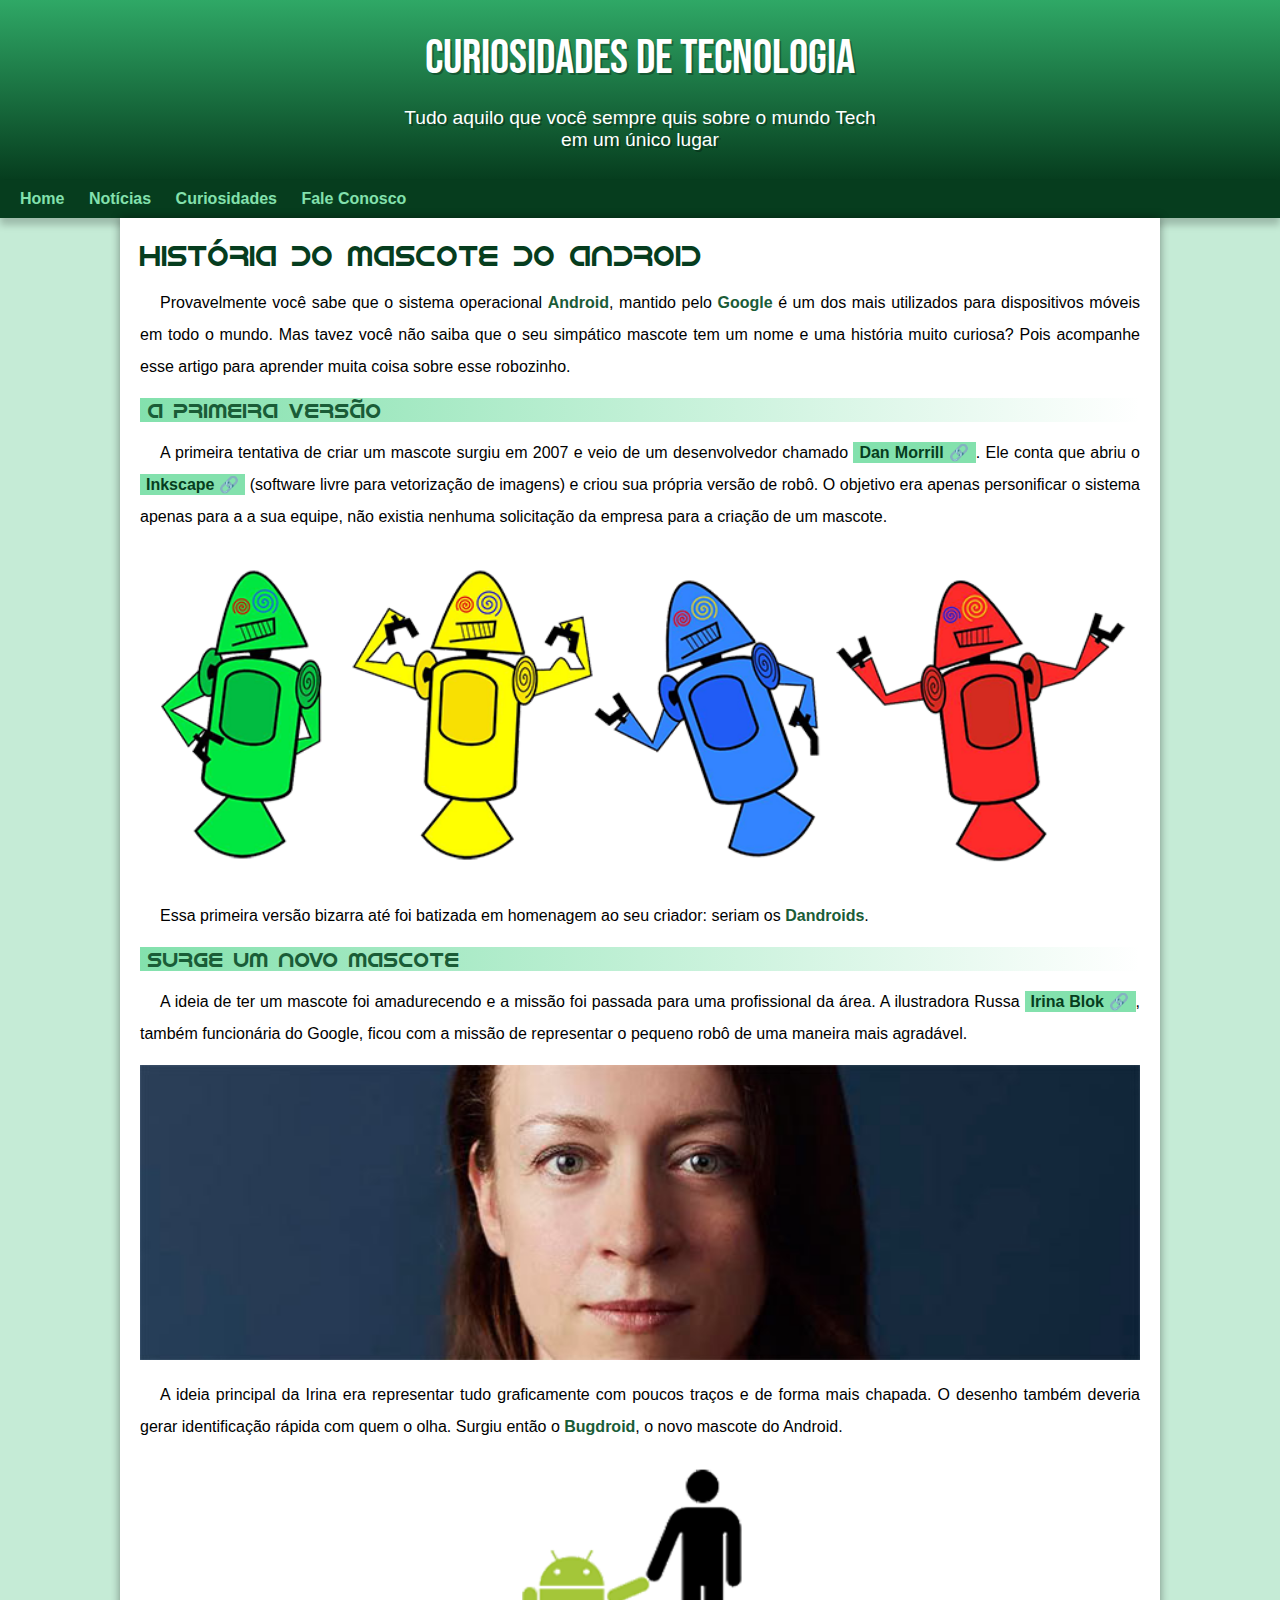
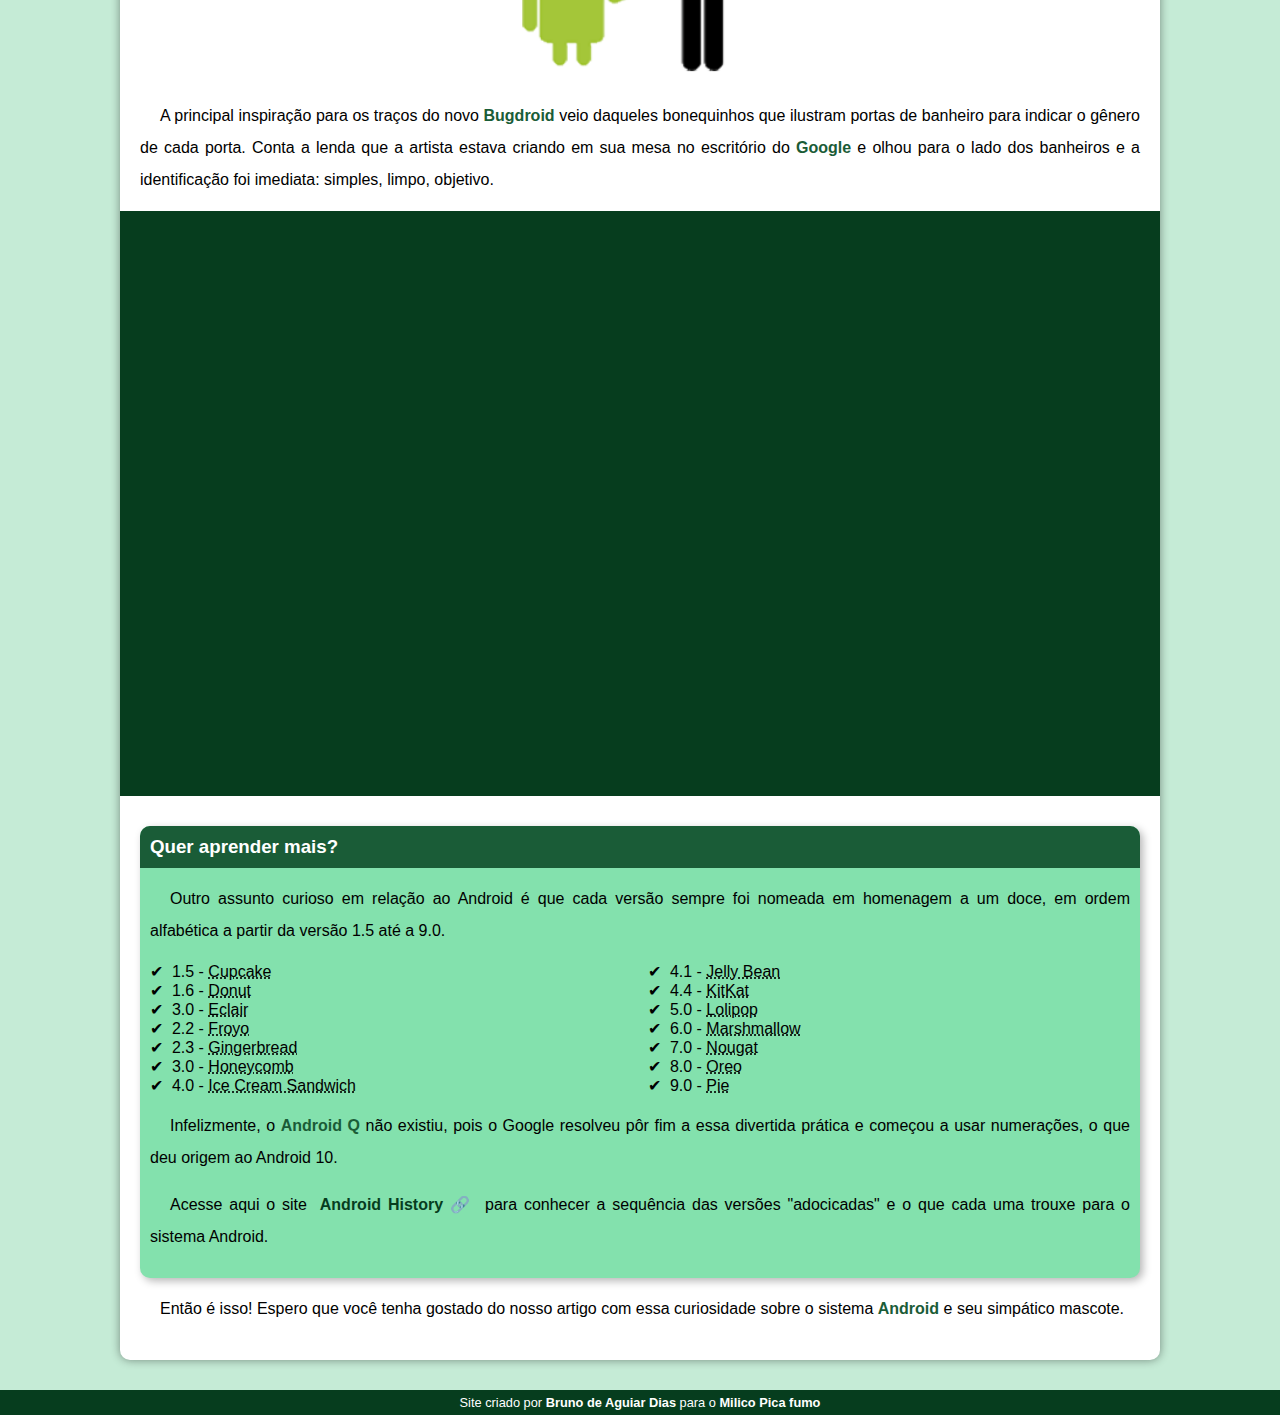
==== index.html @ b8d927bc "mudando nome no arquivo index" ====
<!DOCTYPE html>
<html lang="pt-br">
<head>
    <meta charset="UTF-8">
    <meta name="viewport" content="width=device-width, initial-scale=1.0">
    <title>Como surgiu o mascote do Android</title>
    <link rel="shortcut icon" href="favicon/favicon.ico" type="image/x-icon">
    <link rel="stylesheet" href="estilo/style.css">
</head>
<body>
    <header>
        <h1>Curiosidades de Tecnologia</h1>
        <p>Tudo aquilo que você sempre quis sobre o mundo Tech em um único lugar</p>
    </header>
    <nav>
        <a href="#">Home</a>
        <a href="#">Notícias</a>
        <a href="#">Curiosidades</a>
        <a href="#">Fale Conosco</a>
    </nav>
    <main>
        <article>
            <h1>História do Mascote do Android</h1>
            
            <p>
                Provavelmente você sabe que o sistema operacional <strong>Android</strong>, mantido pelo <strong>Google</strong> é um dos mais utilizados para dispositivos móveis em todo o mundo. Mas tavez você não saiba que o seu simpático mascote tem um nome e uma história muito curiosa? Pois acompanhe esse artigo para aprender muita coisa sobre esse robozinho.
            </p>

            <h2>A primeira versão</h2>

            <p>
                A primeira tentativa de criar um mascote surgiu em 2007 e veio de um desenvolvedor chamado <a href="https://androidcommunity.com/dan-morrill-shows-us-the-android-mascot-that-almost-was-20130103/" target="_blank" class="externo">Dan Morrill</a>. Ele conta que abriu o <a href="https://inkscape.org/pt-br/" target="_blank" class="externo">Inkscape</a> (software livre para vetorização de imagens) e criou sua própria versão de robô. O objetivo era apenas personificar o sistema apenas para a a sua equipe, não existia nenhuma solicitação da empresa para a criação de um mascote.
            </p>

            <picture>
                <source media="(max-width: 670px)" srcset="imagens/dan-droids-pq.png">
                <img src="imagens/dan-droids.png" alt="Primeiro mascote do Android">
            </picture>

            <p>
                Essa primeira versão bizarra até foi batizada em homenagem ao seu criador: seriam os <strong>Dandroids</strong>.
            </p>

            <h2>Surge um novo mascote</h2>

            <p>
                A ideia de ter um mascote foi amadurecendo e a missão foi passada para uma profissional da área. A ilustradora Russa <a href="https://www.irinablok.com/android" targe="_blank" class="externo">Irina Blok</a>, também funcionária do Google, ficou com a missão de representar o pequeno robô de uma maneira mais agradável.
            </p>

            <picture>
                <source media="(max-width: 670px)" srcset="imagens/irina-blok-pq.jpg">
                <img src="imagens/irina-blok.jpg" alt="Irina Block criadora do Bugdroid">
            </picture>

            <p>
                A ideia principal da Irina era representar tudo graficamente com poucos traços e de forma mais chapada. O desenho também deveria gerar identificação rápida com quem o olha. Surgiu então o <strong>Bugdroid</strong>, o novo mascote do Android.
            </p>

            <img src="imagens/bugdroid.png" class="pequena" alt="bugdroid">

            <p>
                A principal inspiração para os traços do novo <strong>Bugdroid</strong> veio daqueles bonequinhos que ilustram portas de banheiro para indicar o gênero de cada porta. Conta a lenda que a artista estava criando em sua mesa no escritório do <strong>Google</strong> e olhou para o lado dos banheiros e a identificação foi imediata: simples, limpo, objetivo.
            </p>

            <div class="video">
                <iframe width="560" height="315" src="https://www.youtube.com/embed/l2UDgpLz20M" title="YouTube video player" frameborder="0" allow="accelerometer; autoplay; clipboard-write; encrypted-media; gyroscope; picture-in-picture; web-share" allowfullscreen></iframe>
            </div>
            
            <aside>
                <h3>Quer aprender mais?</h3>

                <p>
                    Outro assunto curioso em relação ao Android é que cada versão sempre foi nomeada em homenagem a um doce, em ordem alfabética a partir da versão 1.5 até a 9.0.
                </p>

                <ul>
                    <li>1.5 - <abbr title="Bolo de Copo">Cupcake</abbr>
                    <li>1.6 - <abbr title="Rosquinha">Donut</abbr>
                    <li>3.0 - <abbr title="Bomba">Eclair</abbr>
                    <li>2.2 - <abbr title="iogurte Congelado">Froyo</abbr>
                    <li>2.3 - <abbr title="Biscoito de Gengibre">Gingerbread</abbr>
                    <li>3.0 - <abbr title="Favo de Mel">Honeycomb</abbr>
                    <li>4.0 - <abbr title="Sanduíche de sorvete">Ice Cream Sandwich</abbr>
                    <li>4.1 - <abbr title="Jujuba">Jelly Bean</abbr>
                    <li>4.4 - <abbr title="KitKat">KitKat</abbr>
                    <li>5.0 - <abbr title="Pirulito">Lolipop</abbr>
                    <li>6.0 - <abbr title="Marshmallow">Marshmallow</abbr>
                    <li>7.0 - <abbr title="Torrone">Nougat</abbr>
                    <li>8.0 - <abbr title="Oreo">Oreo</abbr>
                    <li>9.0 - <abbr title="Torta">Pie</abbr>
                </ul>

                <p>
                    Infelizmente, o <strong>Android Q</strong> não existiu, pois o Google resolveu pôr fim a essa divertida prática e começou a usar numerações, o que deu origem ao Android 10.
                </p>
                
                <p>
                    Acesse aqui o site <a href="https://www.android.com/intl/en_uk/history/#/donut" target="_blank" class="externo">Android History</a> para conhecer a sequência das versões "adocicadas" e o que cada uma trouxe para o sistema Android.
                </p>
            </aside>

            <p>
                Então é isso! Espero que você tenha gostado do nosso artigo com essa curiosidade sobre o sistema <strong>Android</strong> e seu simpático mascote.
            </p>
        </article>
    </main>
    <footer>
        <p>
            Site criado por <a href="https://brunodias51.github.io/" target="_blank">Bruno de Aguiar Dias</a> para o <a href="https://www.youtube.com/channel/UC84Y5etfTr4teQNkZrisNtA" target="_blank">Milico Pica fumo</a>
        </p>
    </footer>
</body>
</html>
---- estilo/style.css ----
@charset "UTF-8";

@import url('https://fonts.googleapis.com/css2?family=Bebas+Neue&display=swap');

@font-face {
    font-family: 'Android';
    src: url('../fontes/idroid.otf') format('opentype');
    font-weight: normal;
}

:root {
   --cor0: #c5ebd6;
   --cor1: #83e1ad;
   --cor2: #3ddc84;
   --cor3: #2fa866;
   --cor4: #1a5c37;
   --cor5: #063d1e;

   --font-padrao: Arial, Verdana, Helvetica, sans-serif;
   --font-destaque: 'Bebas Neue', sans-serif;
   --font-android: 'Android', 'cursive';
}

* {
    margin: 0px;
    padding: 0px;
}

.externo::after {
    content: '\00A0\1F517';
}



body {
    background-color: var(--cor0);
    font-family: var(--font-padrao);
}

header {
    padding-top: 30px;
    text-align: center;
    height: 150px;
    background-image: linear-gradient(to bottom, var(--cor3), var(--cor5));
}

header > h1 {
    font-weight: normal;
    font-size: 3em;
    margin-bottom: 20px;
    color: white;
    font-family: var(--font-destaque);
    text-shadow: 2px 2px 0px rgba(0, 0, 0, 0.29);
}

header > p {
    font-family: var(--font-padrao);
    font-size: 1.2em;
    color: white;
    max-width: 500px;
    padding-left: 10px;
    padding-right: 10px;
    margin-bottom: 30px;
    margin: auto;
    text-shadow: 2px 2px 0px rgba(0, 0, 0, 0.29);
}

nav {
    background-color: var(--cor5);
    padding: 10px;
    box-shadow: 0px 7px 7px rgba(0, 0, 0, 0.205);
}

nav > a {
    font-weight: bold;
    color: var(--cor1);
    border-radius: 10px;
    padding: 10px;
    text-decoration: none;
    transition-duration: 0.5s;
}

nav > a:hover {
    
    color: var(--cor5);
    background-color: var(--cor3);
}




main {
    padding: 20px;
    margin: auto;
    margin-bottom: 30px;
    min-width: 300px;
    max-width: 1000px;
    background-color: white;
    box-shadow: 0px 0px 10px rgba(0, 0, 0, 0.413);
    border-bottom-left-radius: 10px;
    border-bottom-right-radius: 10px;
} 


main h1  {
    font-weight: normal;
    color: var(--cor5);
    font-family: var(--font-android);
    font-size: 1.8em;
}

main h2  {
    font-weight: normal;
    font-family: var(--font-android);
    color: var(--cor4);
    font-size: 1.3em;
    background-image: linear-gradient(to right, var(--cor1), transparent);
    text-indent: 8px;
}

main p {
    text-align: justify;
    margin: 15px 0px;
    text-indent: 20px;
    line-height: 2em;
    font-size: 1em;
}

main strong {
    color: var(--cor4);
    font-weight: bold;
}

main a {
    text-decoration: none;
    font-weight: bold;
    color: var(--cor5);
    background-color: var(--cor1);
    padding: 2px 6px;
}

main a:hover {
    text-decoration: underline;
    color: var(--cor4);
}

main img {
    width: 100%;
}

main img.pequena {
    display: block;
    max-width: 350px;
    margin: auto;
}

div.video {
    background-color: var(--cor5);
    margin: 0px -20px 30px -20px;
    padding: 20px;
    padding-bottom: 56.5%;
    position: relative;
}

div.video > iframe {
    position: absolute;
    top: 5%;
    left: 5%;
    width: 90%;
    height: 90%;
}

aside {
    background-color: var(--cor1);
    padding: 10px;
    border-radius: 10px;
    box-shadow: 3px 3px 8px rgba(0, 0, 0, 0.292);
}

aside > h3 {
    background-color: var(--cor4);
    color: white;
    padding: 10px;
    margin: -10px -10px 0px -10px;
    border-radius: 10px 10px 0px 0px ;
    

}

aside > ul {
    list-style-type: '\2714\00A0\00A0';
    list-style-position: inside;
    columns:2;
}

footer {
    background-color: var(--cor5);
    color: white;
    text-align: center;
    font-size: 0.8em;
    padding: 5px;
    
}

footer a {
    color: white;
    font-weight: bolder;
    text-decoration: none;
}

footer a:hover {
    text-decoration: underline;
    color: var(--cor1);
}
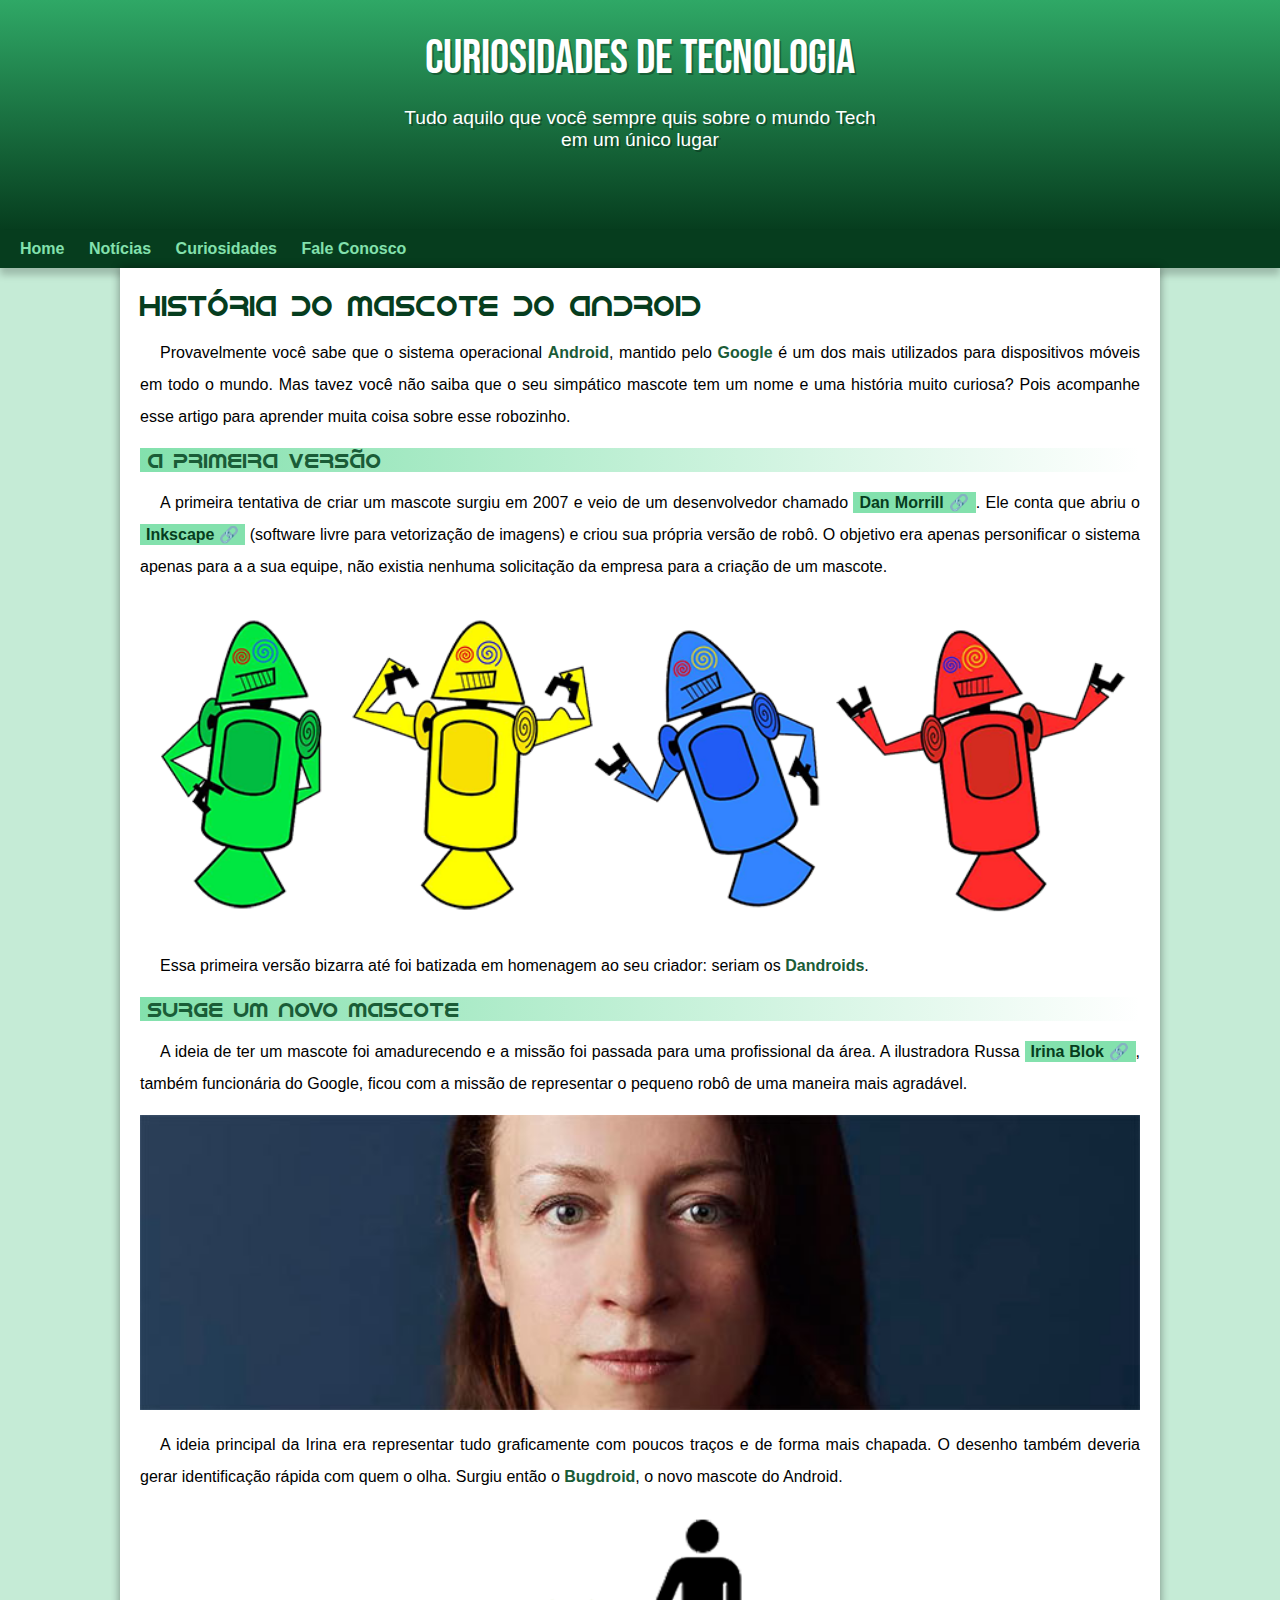
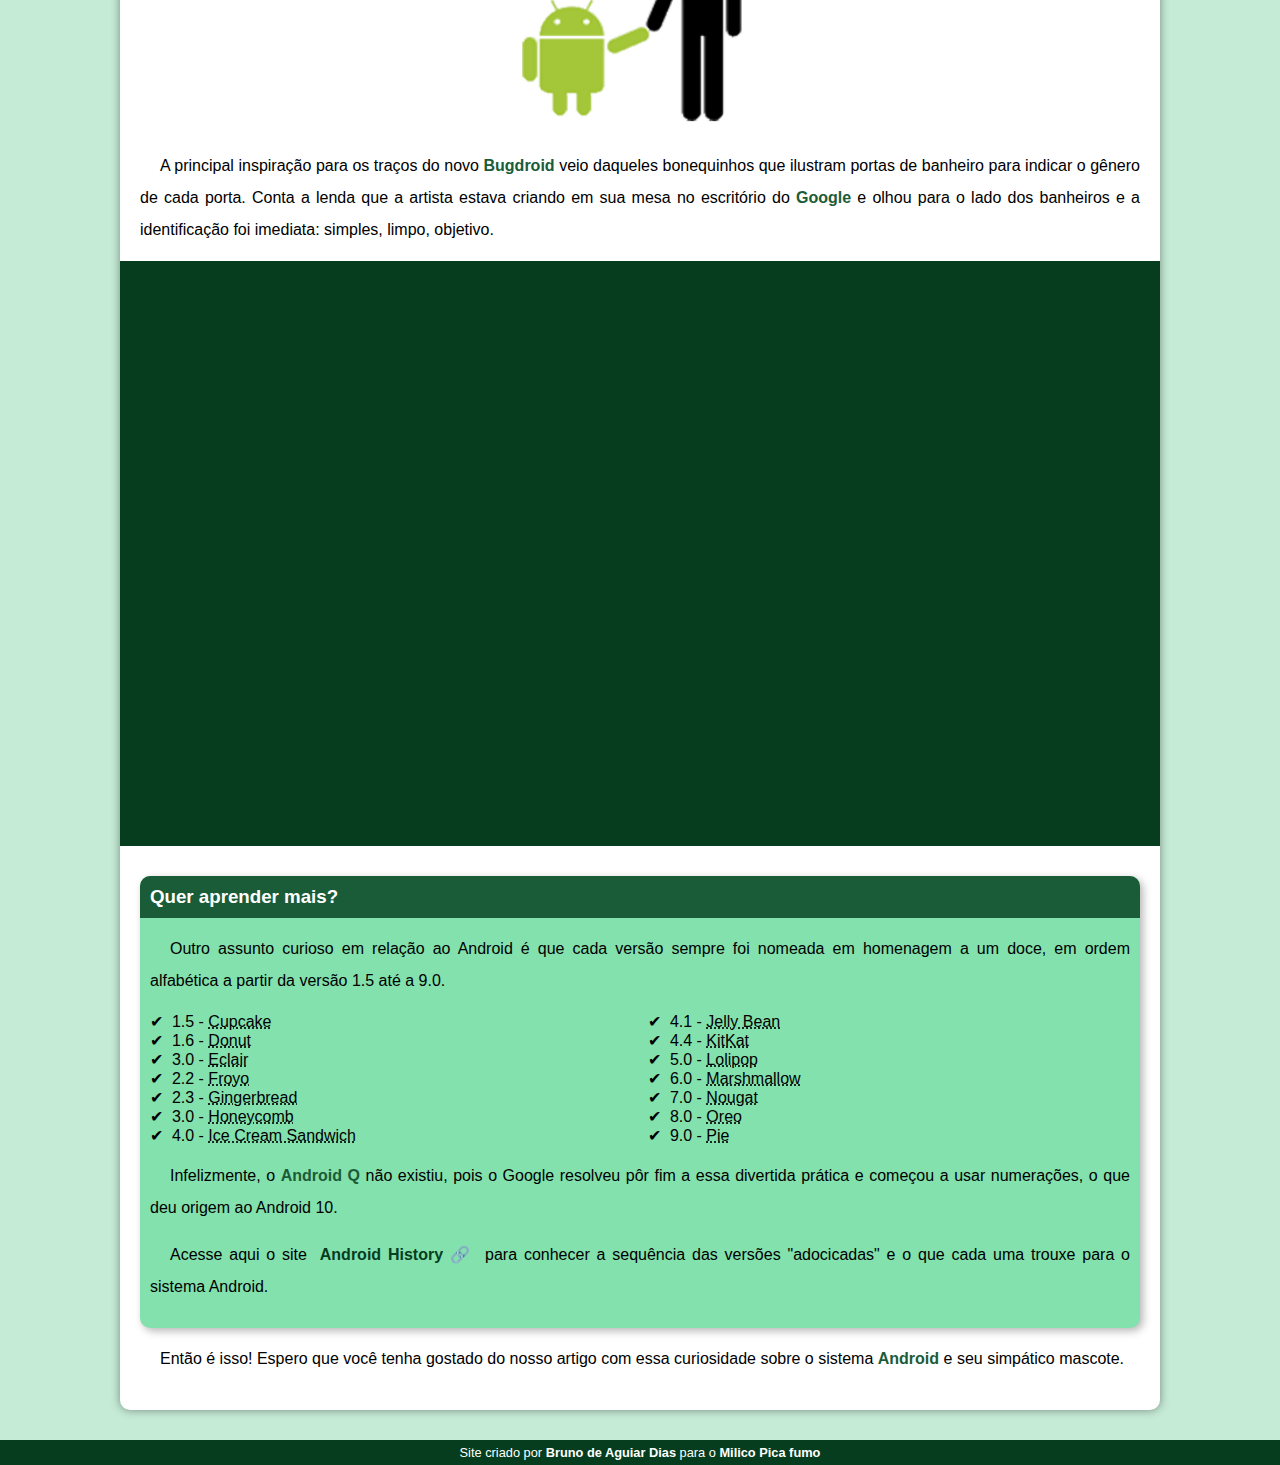
==== commit b25f8a97: "Update index.html" ====
--- a/index.html
+++ b/index.html
@@ -106,7 +106,7 @@
     </main>
     <footer>
         <p>
-            Site criado por <a href="https://brunodias51.github.io/" target="_blank">Bruno de Aguiar Dias</a> para o <a href="https://www.youtube.com/channel/UC84Y5etfTr4teQNkZrisNtA" target="_blank">Milico Pica fumo</a>
+            Site criado por <a href="https://github.com/BrunoDeAguiar" target="_blank">Bruno de Aguiar Dias</a> para o <a href="https://www.youtube.com/channel/UC84Y5etfTr4teQNkZrisNtA" target="_blank">Milico Pica fumo</a>
         </p>
     </footer>
 </body>
--- a/estilo/style.css
+++ b/estilo/style.css
@@ -38,6 +38,7 @@
 }
 
 header {
+    padding-bottom: 50px;
     padding-top: 30px;
     text-align: center;
     height: 150px;
@@ -60,7 +61,6 @@
     max-width: 500px;
     padding-left: 10px;
     padding-right: 10px;
-    margin-bottom: 30px;
     margin: auto;
     text-shadow: 2px 2px 0px rgba(0, 0, 0, 0.29);
 }
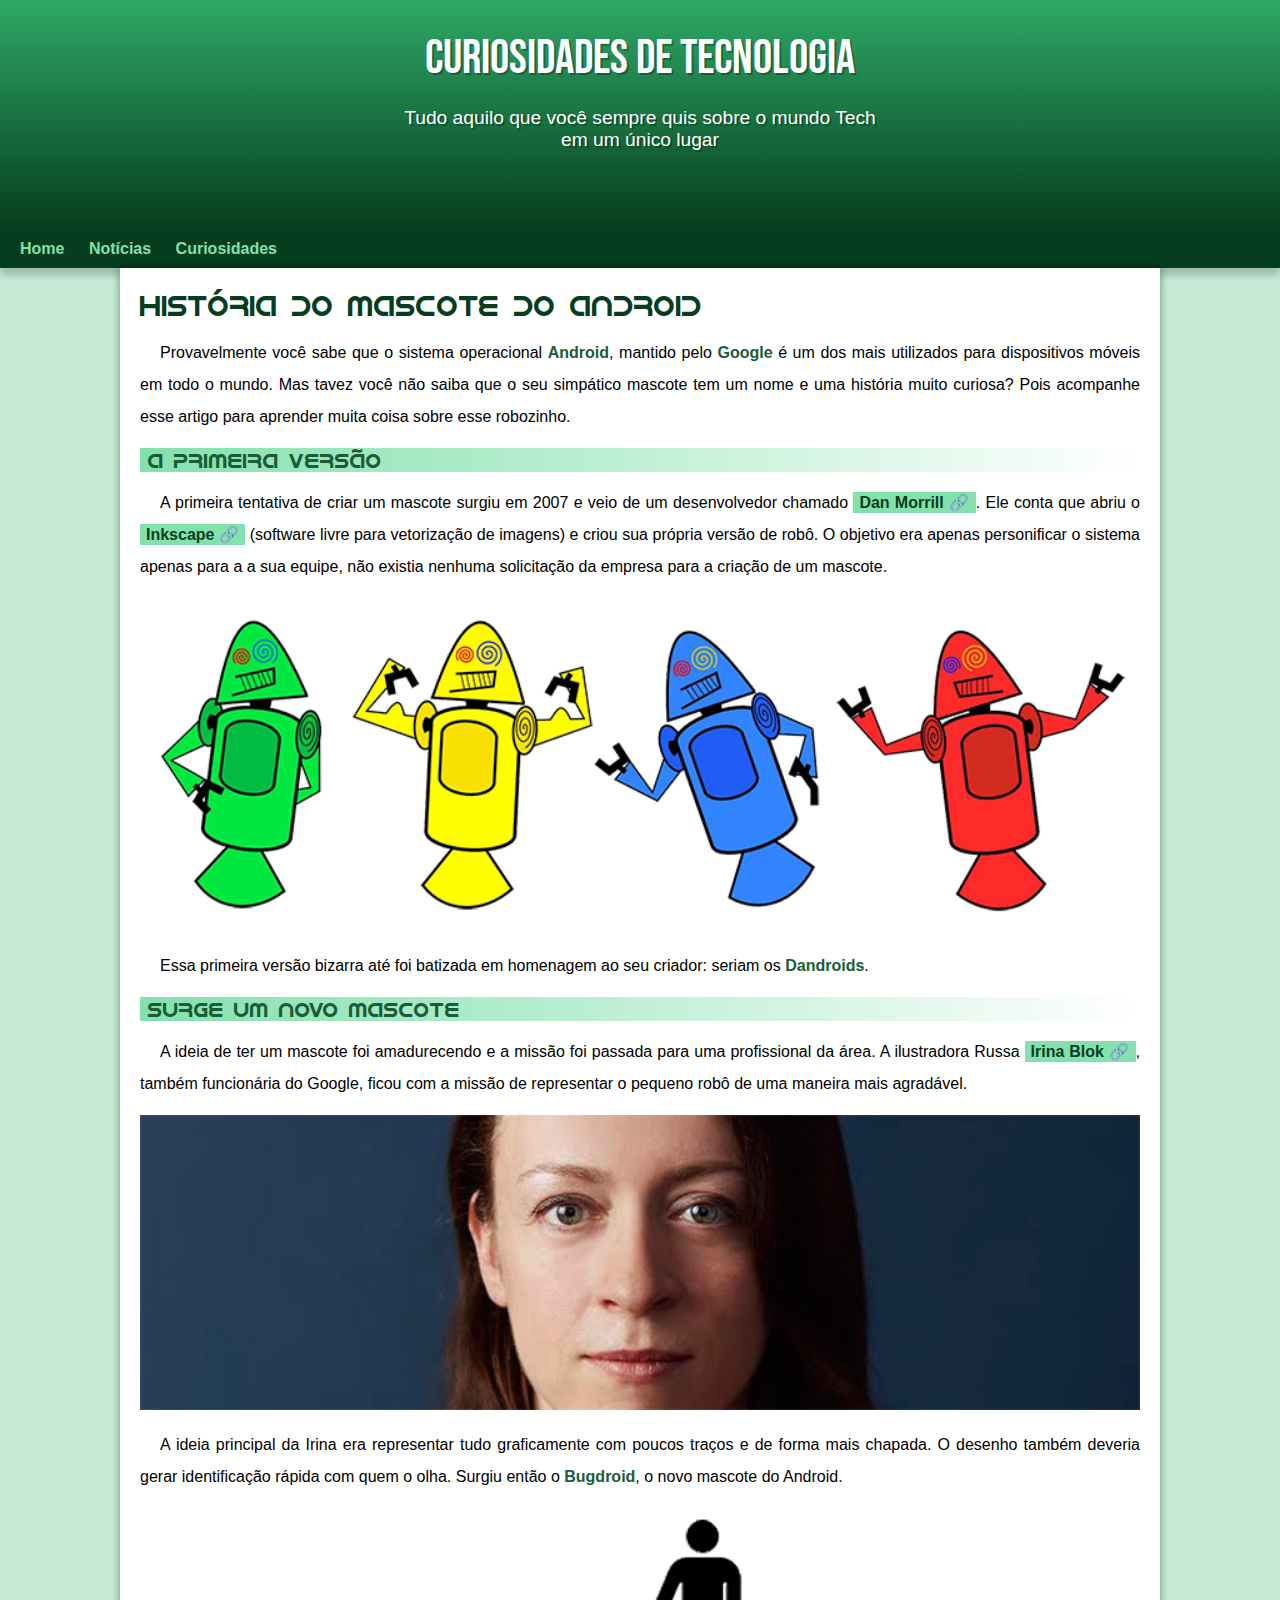
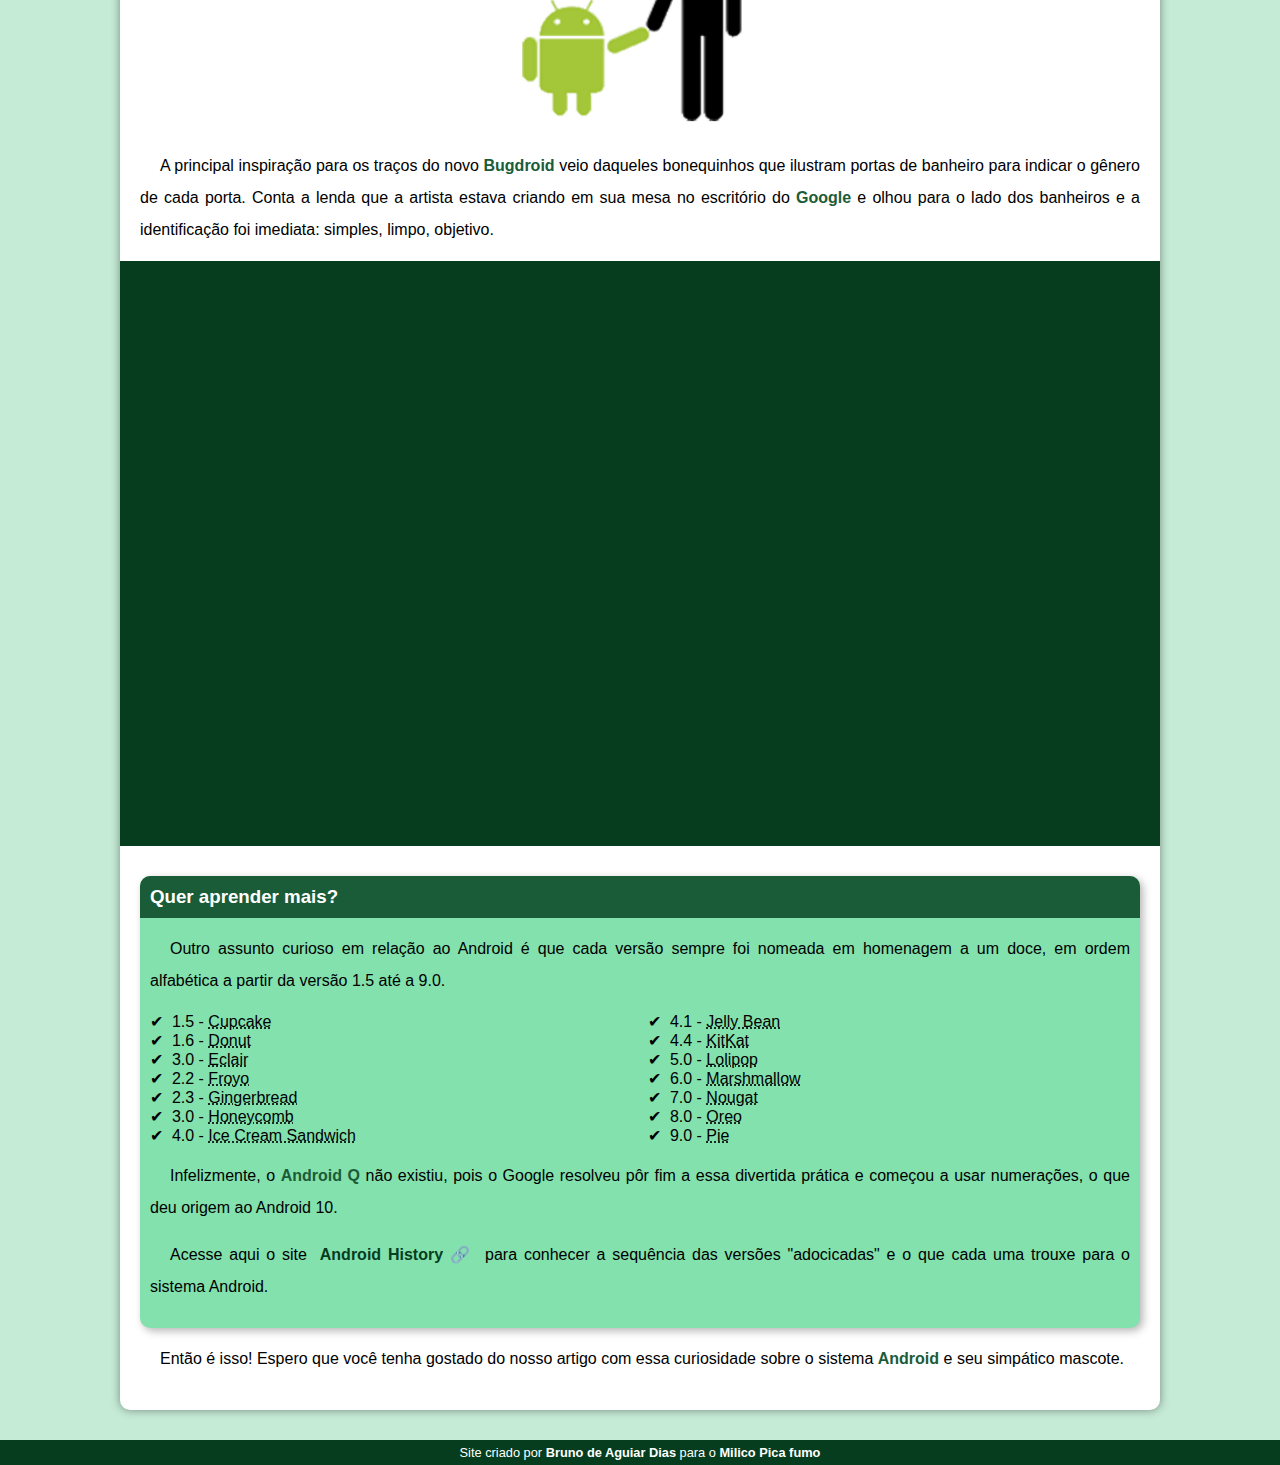
==== commit 260d758d: "adicionei as noticias" ====
--- a/index.html
+++ b/index.html
@@ -16,7 +16,6 @@
         <a href="#">Home</a>
         <a href="#">Notícias</a>
         <a href="#">Curiosidades</a>
-        <a href="#">Fale Conosco</a>
     </nav>
     <main>
         <article>
--- a/estilo/style.css
+++ b/estilo/style.css
@@ -154,6 +154,13 @@
     margin: auto;
 }
 
+img.chatgpt {
+    border-radius: 10px;
+    display: block;
+    margin: auto;
+    max-width: 670px;
+}
+
 div.video {
     background-color: var(--cor5);
     margin: 0px -20px 30px -20px;
